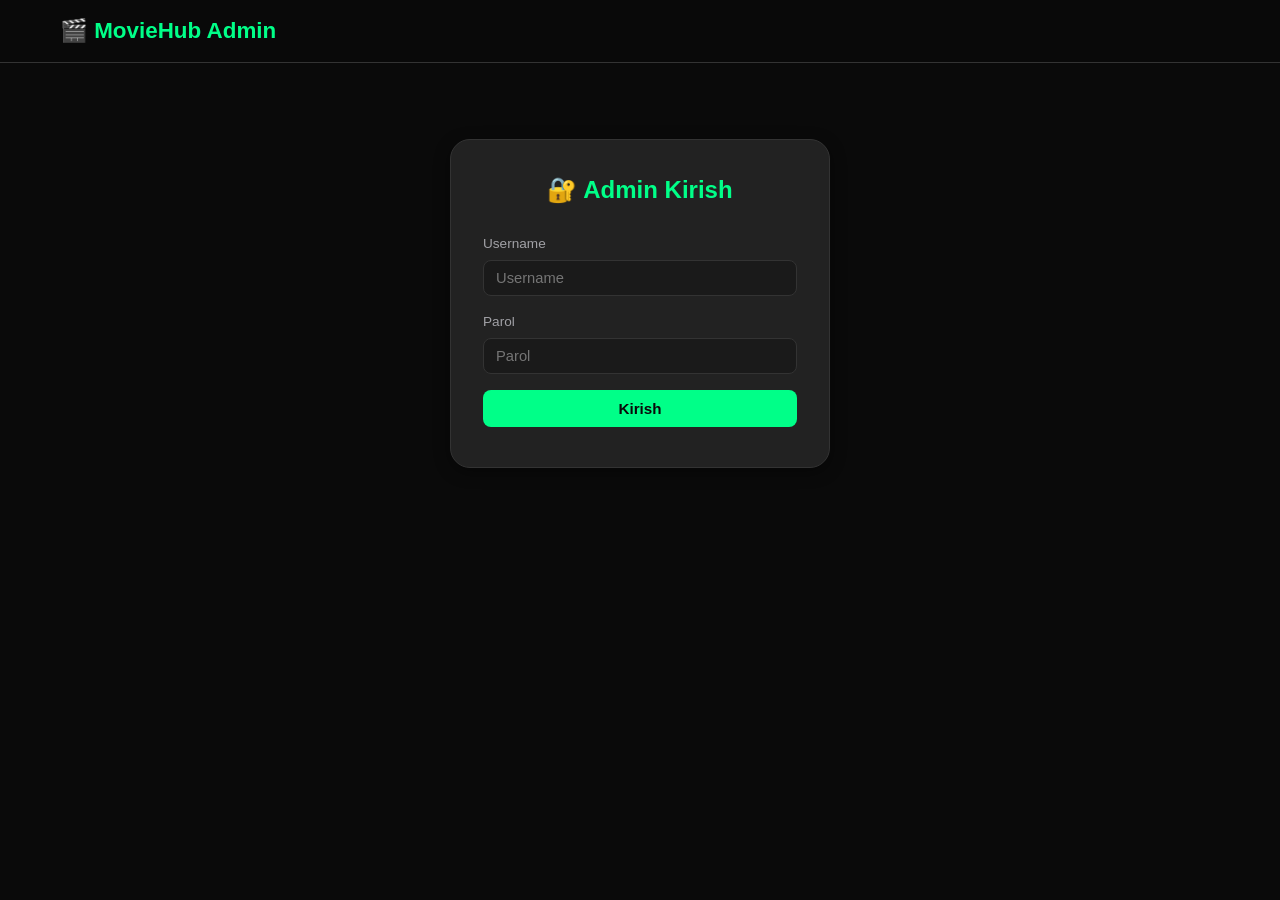
==== frontend/admin.html @ 2f2cbbc4 "Update admin.html" ====
<!DOCTYPE html>
<html lang="uz">
<head>
  <meta charset="UTF-8" />
  <meta name="viewport" content="width=device-width, initial-scale=1.0" />
  <title>MovieHub - Admin Panel</title>
  <link rel="stylesheet" href="style.css" />
  <style>
    /* Admin panel uchun qo'shimcha */
    .qism-item {
      display: flex;
      gap: 12px;
      align-items: flex-end;
      background: var(--color-surface);
      padding: 12px;
      border-radius: var(--radius-sm);
      margin-bottom: 10px;
      border: 1px solid var(--color-border);
    }
    .qism-item .form-group {
      margin-bottom: 0;
    }
    .qism-item .btn-danger {
      padding: 8px 14px;
      font-size: 0.85rem;
    }
    #addQismBtn {
      margin: 10px 0 20px 0;
    }
    .movies-list {
      display: grid;
      grid-template-columns: repeat(auto-fill, minmax(200px, 1fr));
      gap: 16px;
      margin-top: 16px;
    }
    .movie-item {
      background: var(--color-surface);
      border-radius: var(--radius-md);
      padding: 12px;
      border: 1px solid var(--color-border);
      transition: border-color var(--duration) var(--ease);
    }
    .movie-item:hover {
      border-color: var(--color-accent);
    }
    .movie-item img {
      width: 100%;
      height: 220px;
      object-fit: cover;
      border-radius: var(--radius-sm);
      margin-bottom: 8px;
    }
    .movie-item h4 {
      font-size: 0.95rem;
      margin-bottom: 4px;
      white-space: nowrap;
      overflow: hidden;
      text-overflow: ellipsis;
    }
    .movie-item .movie-actions {
      display: flex;
      gap: 8px;
      margin-top: 8px;
    }
    .movie-item .movie-actions button {
      flex: 1;
      padding: 5px;
      border: none;
      border-radius: var(--radius-sm);
      font-size: 0.8rem;
      cursor: pointer;
      transition: opacity var(--duration) var(--ease);
    }
    .movie-item .movie-actions .edit-btn {
      background: var(--color-accent);
      color: var(--color-bg);
    }
    .movie-item .movie-actions .delete-btn {
      background: var(--color-danger);
      color: #fff;
    }
    .movie-item .movie-actions button:hover {
      opacity: 0.8;
    }
    .form-message.info {
      color: var(--color-text-secondary);
      border: 1px solid var(--color-border);
      background: var(--color-surface);
    }
  </style>
</head>
<body>
  <!-- Header -->
  <header class="header">
    <div class="container">
      <div class="header-content">
        <a href="index.html" class="logo">
          <span>🎬 MovieHub Admin</span>
        </a>
        <button id="logoutBtn" class="logout-btn" style="display:none;">
          🚪 Chiqish
        </button>
      </div>
    </div>
  </header>

  <main class="main-content">
    <div class="container">
      
      <!-- ===== LOGIN FORMA ===== -->
      <div id="loginForm" class="admin-login">
        <h2>🔐 Admin Kirish</h2>
        <form id="loginFormElement">
          <div class="form-group">
            <label for="username">Username</label>
            <input type="text" id="username" placeholder="Username" required />
          </div>
          <div class="form-group">
            <label for="password">Parol</label>
            <input type="password" id="password" placeholder="Parol" required />
          </div>
          <button type="submit" class="btn btn-primary" style="width:100%;">
            Kirish
          </button>
          <div id="loginError" class="error-message"></div>
        </form>
      </div>

      <!-- ===== ADMIN PANEL ===== -->
      <div id="adminPanel" style="display:none;">
        
        <h2>📽️ Yangi Film/Serial Qo'shish</h2>
        
        <form id="movieForm">
          <!-- Asosiy ma'lumotlar -->
          <div class="form-row">
            <div class="form-group">
              <label for="nomi">Nomi *</label>
              <input type="text" id="nomi" placeholder="Film nomi" required />
            </div>
            <div class="form-group">
              <label for="turi">Turi *</label>
              <select id="turi" required>
                <option value="film">🎬 Film</option>
                <option value="serial">📺 Serial</option>
              </select>
            </div>
          </div>

          <div class="form-row">
            <div class="form-group">
              <label for="janr">Janr *</label>
              <input type="text" id="janr" placeholder="Drama, Komediya" required />
            </div>
            <div class="form-group">
              <label for="davlati">Davlat *</label>
              <input type="text" id="davlati" placeholder="AQSh" required />
            </div>
          </div>

          <div class="form-row">
            <div class="form-group">
              <label for="yili">Yil *</label>
              <input type="number" id="yili" placeholder="2024" required />
            </div>
            <div class="form-group">
              <label for="tili">Til *</label>
              <input type="text" id="tili" placeholder="Inglizcha" required />
            </div>
          </div>

          <div class="form-row">
            <div class="form-group">
              <label for="yoshChegarasi">Yosh chegarasi</label>
              <select id="yoshChegarasi">
                <option value="0+">0+ (Barcha yoshdagilar)</option>
                <option value="6+">6+</option>
                <option value="12+">12+</option>
                <option value="16+">16+</option>
                <option value="18+">18+</option>
              </select>
            </div>
            <div class="form-group">
              <label for="davomiyligi">Davomiyligi *</label>
              <input type="text" id="davomiyligi" placeholder="1soat 40minut" required />
            </div>
          </div>

          <!-- Poster -->
          <div class="form-group">
            <label for="rasm">Poster rasmi URL *</label>
            <input type="text" id="rasm" placeholder="https://i.imgur.com/xxx.jpg" required />
          </div>

          <!-- Film video -->
          <div class="form-group" id="videoField">
            <label for="video">Video URL (film uchun) *</label>
            <input type="text" id="video" placeholder="https://example.com/video.mp4 yoki YouTube embed" required />
          </div>

          <!-- Serial qismlari -->
          <div id="serialFields" style="display:none;">
            <h3 style="margin:20px 0 10px 0;">📺 Serial qismlari</h3>
            <div id="qismlarContainer">
              <div class="qism-item">
                <div class="form-group" style="flex:1;margin:0;">
                  <label>Qism raqami</label>
                  <input type="number" class="qismRaqami" value="1" min="1" />
                </div>
                <div class="form-group" style="flex:2;margin:0;">
                  <label>Video URL</label>
                  <input type="text" class="qismVideo" placeholder="https://example.com/video.mp4 yoki YouTube embed" />
                </div>
                <button type="button" class="btn btn-danger" onclick="this.parentElement.remove()" style="margin-top:18px;">
                  ✕
                </button>
              </div>
            </div>
            <button type="button" id="addQismBtn" class="btn btn-secondary">
              ➕ Qism qo'shish
            </button>
          </div>

          <button type="submit" class="btn btn-primary" style="width:100%;margin-top:20px;">
            💾 Saqlash
          </button>
          
          <div id="formMessage" class="form-message"></div>
        </form>

        <hr />

        <!-- Filmlar ro'yxati -->
        <h2>📋 Barcha Filmlar</h2>
        <div id="moviesList" class="movies-list">
          <!-- JavaScript orqali to'ldiriladi -->
        </div>
        
      </div>
    </div>
  </main>

  <script src="admin.js"></script>
</body>
</html>
---- frontend/style.css ----
/* =========================================================
   DARK THEME - MovieHub
   ========================================================= */
:root {
  --color-bg: #0a0a0a;
  --color-surface: #1a1a1a;
  --color-surface-raised: #222222;
  --color-text: #f5f5f7;
  --color-text-secondary: #a1a1a6;
  --color-text-tertiary: #6e6e73;
  --color-border: #333333;
  --color-border-strong: #555555;
  --color-accent: #00ff88;
  --color-accent-hover: #00cc6a;
  --color-danger: #ff4444;
  --shadow-sm: 0 1px 2px rgba(0, 0, 0, 0.3);
  --shadow-md: 0 4px 16px rgba(0, 0, 0, 0.4);
  --shadow-lg: 0 12px 40px rgba(0, 0, 0, 0.5);
  --radius-sm: 8px;
  --radius-md: 14px;
  --radius-lg: 20px;
  --radius-pill: 999px;
  --font-sans: -apple-system, BlinkMacSystemFont, "SF Pro Text", "Segoe UI", Roboto, Helvetica, Arial, sans-serif;
  --ease: cubic-bezier(0.4, 0, 0.2, 1);
  --duration: 0.25s;
}

* {
  margin: 0;
  padding: 0;
  box-sizing: border-box;
}

body {
  font-family: var(--font-sans);
  background-color: var(--color-bg);
  color: var(--color-text);
  min-height: 100vh;
  line-height: 1.5;
}

a { text-decoration: none; color: inherit; }
button { font-family: inherit; cursor: pointer; border: none; background: none; }
img { display: block; max-width: 100%; }

.container {
  max-width: 1200px;
  margin: 0 auto;
  padding: 0 20px;
}

/* =========================================================
   HEADER
   ========================================================= */
.header {
  background: rgba(10, 10, 10, 0.85);
  backdrop-filter: saturate(180%) blur(20px);
  border-bottom: 1px solid var(--color-border);
  padding: 14px 0;
  position: sticky;
  top: 0;
  z-index: 1000;
}

.header-content {
  display: flex;
  align-items: center;
  justify-content: space-between;
  gap: 16px;
  flex-wrap: wrap;
}

.logo {
  display: flex;
  align-items: center;
  gap: 8px;
  font-size: 1.4rem;
  font-weight: 600;
  color: var(--color-accent);
}

.search-container {
  display: flex;
  flex: 1;
  max-width: 420px;
  min-width: 160px;
}

.search-input {
  flex: 1;
  padding: 9px 16px;
  background: var(--color-surface);
  border: 1px solid var(--color-border);
  border-right: none;
  border-radius: var(--radius-pill) 0 0 var(--radius-pill);
  color: var(--color-text);
  font-size: 0.9rem;
  outline: none;
}

.search-input:focus {
  border-color: var(--color-accent);
}

.search-btn {
  padding: 9px 20px;
  background: var(--color-accent);
  border: 1px solid var(--color-accent);
  border-radius: 0 var(--radius-pill) var(--radius-pill) 0;
  color: var(--color-bg);
  font-weight: 600;
}

.search-btn:hover {
  background: var(--color-accent-hover);
}

.login-btn {
  display: flex;
  align-items: center;
  gap: 8px;
  padding: 8px 18px;
  border: 1px solid var(--color-accent);
  border-radius: var(--radius-pill);
  color: var(--color-accent);
  font-weight: 500;
}

.login-btn:hover {
  background: var(--color-accent);
  color: var(--color-bg);
}

/* =========================================================
   MOVIES GRID
   ========================================================= */
.main-content { padding: 28px 0; }

.movies-grid {
  display: grid;
  grid-template-columns: repeat(auto-fill, minmax(200px, 1fr));
  gap: 20px;
  padding: 15px 0;
}

.movie-card {
  background: var(--color-surface-raised);
  border-radius: var(--radius-md);
  overflow: hidden;
  cursor: pointer;
  border: 1px solid var(--color-border);
  transition: transform var(--duration) var(--ease), box-shadow var(--duration) var(--ease);
}

.movie-card:hover {
  transform: translateY(-4px);
  box-shadow: var(--shadow-md);
  border-color: var(--color-accent);
}

.movie-poster {
  width: 100%;
  height: 280px;
  object-fit: cover;
  background: var(--color-surface);
}

.movie-info { padding: 12px 14px; }

.movie-title {
  font-size: 0.95rem;
  font-weight: 600;
  margin-bottom: 4px;
  white-space: nowrap;
  overflow: hidden;
  text-overflow: ellipsis;
}

.movie-meta {
  display: flex;
  justify-content: space-between;
  color: var(--color-text-secondary);
  font-size: 0.78rem;
}

.movie-genre {
  color: var(--color-accent);
  font-size: 0.75rem;
  margin-top: 4px;
}

/* =========================================================
   LOADING
   ========================================================= */
.loading-overlay {
  display: none;
  position: fixed;
  inset: 0;
  background: rgba(0, 0, 0, 0.8);
  backdrop-filter: blur(6px);
  z-index: 9999;
  justify-content: center;
  align-items: center;
  flex-direction: column;
  gap: 15px;
}

.loading-overlay.active { display: flex; }

.loading-spinner {
  width: 36px;
  height: 36px;
  border: 3px solid var(--color-border);
  border-top-color: var(--color-accent);
  border-radius: 50%;
  animation: spin 0.8s linear infinite;
}

@keyframes spin { to { transform: rotate(360deg); } }

.loading-text { color: var(--color-text-secondary); font-size: 1rem; }

.loading-grid {
  display: grid;
  grid-template-columns: repeat(auto-fill, minmax(200px, 1fr));
  gap: 20px;
  width: 100%;
}

.loading-card {
  background: var(--color-surface-raised);
  border-radius: var(--radius-md);
  overflow: hidden;
  border: 1px solid var(--color-border);
}

.loading-card .poster-placeholder {
  height: 280px;
  background: linear-gradient(100deg, var(--color-surface) 30%, #2a2a2a 50%, var(--color-surface) 70%);
  background-size: 200% 100%;
  animation: shimmer 1.4s ease-in-out infinite;
}

@keyframes shimmer {
  0% { background-position: 150% 0; }
  100% { background-position: -50% 0; }
}

.loading-card .info-placeholder { padding: 12px 14px; }
.loading-card .title-placeholder {
  height: 16px;
  width: 80%;
  background: var(--color-surface);
  border-radius: 4px;
  margin-bottom: 8px;
}
.loading-card .meta-placeholder {
  height: 11px;
  width: 55%;
  background: var(--color-surface);
  border-radius: 4px;
}

/* =========================================================
   MODAL
   ========================================================= */
.modal-overlay {
  display: none;
  position: fixed;
  inset: 0;
  background: rgba(0, 0, 0, 0.7);
  backdrop-filter: blur(10px);
  z-index: 2000;
  justify-content: center;
  align-items: center;
  padding: 20px;
}

.modal-overlay.active { display: flex; }

.modal-content {
  background: var(--color-surface-raised);
  border-radius: var(--radius-lg);
  max-width: 850px;
  width: 100%;
  max-height: 90vh;
  overflow-y: auto;
  padding: 28px;
  position: relative;
  box-shadow: var(--shadow-lg);
  border: 1px solid var(--color-border);
}

.modal-close {
  position: absolute;
  top: 14px;
  right: 18px;
  width: 32px;
  height: 32px;
  display: flex;
  align-items: center;
  justify-content: center;
  background: var(--color-surface);
  border: none;
  border-radius: 50%;
  color: var(--color-text-secondary);
  font-size: 1.3rem;
  line-height: 1;
  cursor: pointer;
}

.modal-close:hover {
  background: var(--color-accent);
  color: var(--color-bg);
}

.modal-movie-detail {
  display: grid;
  grid-template-columns: 250px 1fr;
  gap: 28px;
}

.modal-poster {
  width: 100%;
  border-radius: var(--radius-md);
  object-fit: cover;
}

.modal-info h2 {
  font-size: 1.5rem;
  font-weight: 600;
  margin-bottom: 10px;
  color: var(--color-text);
}

.modal-info .movie-meta {
  display: flex;
  flex-wrap: wrap;
  gap: 8px;
  margin: 10px 0;
}

.modal-info .movie-meta span {
  background: var(--color-surface);
  border: 1px solid var(--color-border);
  padding: 4px 12px;
  border-radius: var(--radius-pill);
  font-size: 0.78rem;
  color: var(--color-text-secondary);
}

.modal-video video {
  width: 100%;
  border-radius: var(--radius-md);
  background: #000;
  margin-top: 16px;
}

.qismlar-list {
  display: flex;
  flex-wrap: wrap;
  gap: 8px;
  margin: 14px 0;
}

.qism-btn {
  padding: 7px 16px;
  background: var(--color-surface);
  border: 1px solid var(--color-border);
  border-radius: var(--radius-pill);
  color: var(--color-text);
  font-size: 0.85rem;
  transition: all var(--duration) var(--ease);
}

.qism-btn:hover {
  border-color: var(--color-accent);
  color: var(--color-accent);
}

.qism-btn.active {
  background: var(--color-accent);
  border-color: var(--color-accent);
  color: var(--color-bg);
}

/* =========================================================
   AGE MODAL
   ========================================================= */
.age-modal { max-width: 420px; }

.age-modal-content {
  text-align: center;
  padding: 10px;
}

.age-modal-content h2 {
  color: var(--color-danger);
  font-size: 1.4rem;
  font-weight: 600;
  margin-bottom: 12px;
}

.age-modal-content p {
  color: var(--color-text-secondary);
  font-size: 0.95rem;
  margin-bottom: 22px;
  line-height: 1.6;
}

.age-buttons {
  display: flex;
  gap: 12px;
  justify-content: center;
}

.age-btn {
  padding: 11px 32px;
  border: none;
  border-radius: var(--radius-pill);
  font-size: 0.95rem;
  font-weight: 600;
  cursor: pointer;
  transition: all var(--duration) var(--ease);
}

.age-btn-yes {
  background: var(--color-accent);
  color: var(--color-bg);
}

.age-btn-yes:hover { background: var(--color-accent-hover); }

.age-btn-no {
  background: var(--color-surface);
  color: var(--color-text-secondary);
  border: 1px solid var(--color-border);
}

.age-btn-no:hover {
  border-color: var(--color-danger);
  color: var(--color-danger);
}

/* =========================================================
   ADMIN
   ========================================================= */
.admin-login {
  max-width: 380px;
  margin: 48px auto;
  background: var(--color-surface-raised);
  padding: 32px;
  border-radius: var(--radius-lg);
  border: 1px solid var(--color-border);
  box-shadow: var(--shadow-md);
}

.admin-login h2 {
  text-align: center;
  font-weight: 600;
  color: var(--color-accent);
  margin-bottom: 26px;
}

.form-group { margin-bottom: 16px; }
.form-group label {
  display: block;
  margin-bottom: 6px;
  color: var(--color-text-secondary);
  font-size: 0.85rem;
}

.form-group input,
.form-group select {
  width: 100%;
  padding: 9px 12px;
  background: var(--color-surface);
  border: 1px solid var(--color-border);
  border-radius: var(--radius-sm);
  color: var(--color-text);
  font-size: 0.92rem;
  outline: none;
}

.form-group input:focus,
.form-group select:focus {
  border-color: var(--color-accent);
  background: var(--color-bg);
}

.btn {
  padding: 10px 24px;
  border: none;
  border-radius: var(--radius-sm);
  font-size: 0.95rem;
  font-weight: 600;
  cursor: pointer;
}

.btn-primary {
  background: var(--color-accent);
  color: var(--color-bg);
}

.btn-primary:hover { background: var(--color-accent-hover); }

.btn-danger {
  background: var(--color-danger);
  color: #fff;
}

.error-message {
  color: var(--color-danger);
  margin-top: 8px;
  text-align: center;
  font-size: 0.88rem;
}

.logout-btn {
  padding: 7px 18px;
  background: transparent;
  border: 1px solid var(--color-danger);
  border-radius: var(--radius-pill);
  color: var(--color-danger);
  font-size: 0.88rem;
}

.logout-btn:hover {
  background: var(--color-danger);
  color: #fff;
}

/* =========================================================
   RESPONSIVE
   ========================================================= */
@media (max-width: 768px) {
  .header-content { flex-direction: column; align-items: stretch; }
  .search-container { max-width: 100%; }
  .movies-grid, .loading-grid { grid-template-columns: repeat(auto-fill, minmax(150px, 1fr)); gap: 12px; }
  .movie-poster { height: 220px; }
  .modal-movie-detail { grid-template-columns: 1fr; gap: 16px; }
  .modal-content { padding: 18px; }
  .age-buttons { flex-direction: column; }
  .age-btn { width: 100%; }
}

@media (max-width: 480px) {
  .movies-grid, .loading-grid { grid-template-columns: repeat(auto-fill, minmax(130px, 1fr)); gap: 10px; }
  .movie-poster { height: 180px; }
  .logo { font-size: 1.1rem; }
  .admin-login { padding: 20px; margin: 20px 10px; }
}
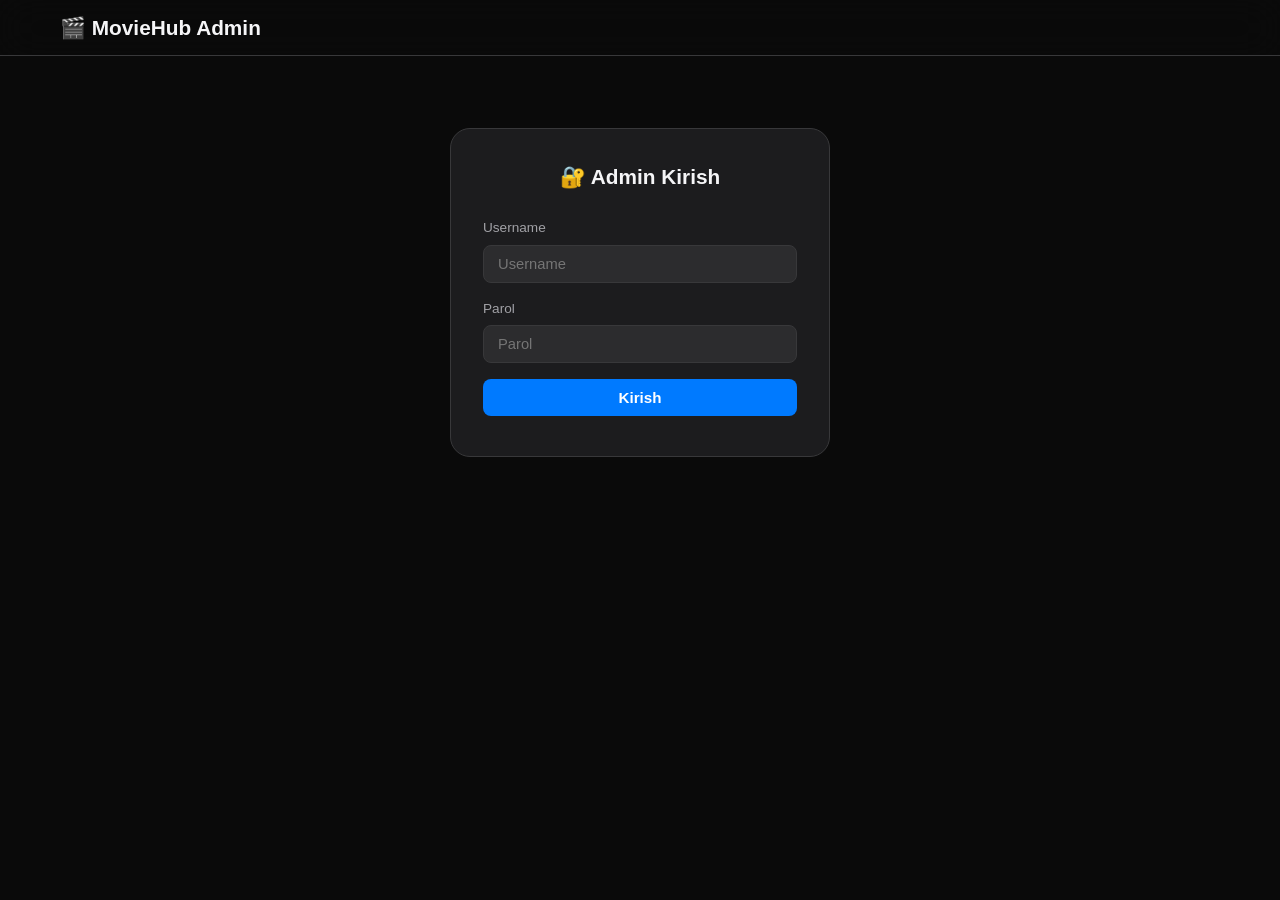
==== commit a89bc6d1: "Update admin.html" ====
--- a/frontend/admin.html
+++ b/frontend/admin.html
@@ -1,6 +1,8 @@
 <!DOCTYPE html>
 <html lang="uz">
 <head>
+  <script async src="https://pagead2.googlesyndication.com/pagead/js/adsbygoogle.js?client=ca-pub-3610820986180696"
+     crossorigin="anonymous"></script>
   <meta charset="UTF-8" />
   <meta name="viewport" content="width=device-width, initial-scale=1.0" />
   <title>MovieHub - Admin Panel</title>
--- a/frontend/style.css
+++ b/frontend/style.css
@@ -1,18 +1,19 @@
 /* =========================================================
-   DARK THEME - MovieHub
+   APPLE-STYLED DARK THEME - MovieHub
    ========================================================= */
 :root {
   --color-bg: #0a0a0a;
-  --color-surface: #1a1a1a;
-  --color-surface-raised: #222222;
+  --color-surface: #1c1c1e;
+  --color-surface-raised: #2c2c2e;
   --color-text: #f5f5f7;
   --color-text-secondary: #a1a1a6;
   --color-text-tertiary: #6e6e73;
-  --color-border: #333333;
-  --color-border-strong: #555555;
-  --color-accent: #00ff88;
-  --color-accent-hover: #00cc6a;
-  --color-danger: #ff4444;
+  --color-border: #38383a;
+  --color-border-strong: #555557;
+  --color-accent: #007aff;
+  --color-accent-hover: #0055b3;
+  --color-accent-green: #34c759;
+  --color-danger: #ff3b30;
   --shadow-sm: 0 1px 2px rgba(0, 0, 0, 0.3);
   --shadow-md: 0 4px 16px rgba(0, 0, 0, 0.4);
   --shadow-lg: 0 12px 40px rgba(0, 0, 0, 0.5);
@@ -20,7 +21,11 @@
   --radius-md: 14px;
   --radius-lg: 20px;
   --radius-pill: 999px;
-  --font-sans: -apple-system, BlinkMacSystemFont, "SF Pro Text", "Segoe UI", Roboto, Helvetica, Arial, sans-serif;
+  --font-sans: -apple-system, BlinkMacSystemFont, "SF Pro Display", "SF Pro Text", "Helvetica Neue", Arial, sans-serif;
+  --font-weight-regular: 400;
+  --font-weight-medium: 500;
+  --font-weight-semibold: 600;
+  --font-weight-bold: 700;
   --ease: cubic-bezier(0.4, 0, 0.2, 1);
   --duration: 0.25s;
 }
@@ -40,8 +45,8 @@
 }
 
 a { text-decoration: none; color: inherit; }
-button { font-family: inherit; cursor: pointer; border: none; background: none; }
-img { display: block; max-width: 100%; }
+button { font-family: inherit; cursor: pointer; border: none; background: none; color: inherit; }
+img { display: block; max-width: 100%; height: auto; }
 
 .container {
   max-width: 1200px;
@@ -53,10 +58,10 @@
    HEADER
    ========================================================= */
 .header {
-  background: rgba(10, 10, 10, 0.85);
+  background: rgba(10, 10, 10, 0.8);
   backdrop-filter: saturate(180%) blur(20px);
-  border-bottom: 1px solid var(--color-border);
-  padding: 14px 0;
+  border-bottom: 0.5px solid var(--color-border);
+  padding: 12px 0;
   position: sticky;
   top: 0;
   z-index: 1000;
@@ -73,10 +78,10 @@
 .logo {
   display: flex;
   align-items: center;
-  gap: 8px;
-  font-size: 1.4rem;
-  font-weight: 600;
-  color: var(--color-accent);
+  gap: 10px;
+  font-size: 1.3rem;
+  font-weight: var(--font-weight-semibold);
+  color: var(--color-text);
 }
 
 .search-container {
@@ -88,7 +93,7 @@
 
 .search-input {
   flex: 1;
-  padding: 9px 16px;
+  padding: 8px 16px;
   background: var(--color-surface);
   border: 1px solid var(--color-border);
   border-right: none;
@@ -100,15 +105,16 @@
 
 .search-input:focus {
   border-color: var(--color-accent);
+  background: var(--color-surface-raised);
 }
 
 .search-btn {
-  padding: 9px 20px;
+  padding: 8px 18px;
   background: var(--color-accent);
   border: 1px solid var(--color-accent);
   border-radius: 0 var(--radius-pill) var(--radius-pill) 0;
-  color: var(--color-bg);
-  font-weight: 600;
+  color: #fff;
+  font-weight: var(--font-weight-medium);
 }
 
 .search-btn:hover {
@@ -116,40 +122,37 @@
 }
 
 .login-btn {
-  display: flex;
-  align-items: center;
-  gap: 8px;
   padding: 8px 18px;
-  border: 1px solid var(--color-accent);
+  border: 1px solid var(--color-border);
   border-radius: var(--radius-pill);
+  color: var(--color-text-secondary);
+  font-weight: var(--font-weight-medium);
+  font-size: 0.9rem;
+}
+
+.login-btn:hover {
+  border-color: var(--color-accent);
   color: var(--color-accent);
-  font-weight: 500;
-}
-
-.login-btn:hover {
-  background: var(--color-accent);
-  color: var(--color-bg);
 }
 
 /* =========================================================
    MOVIES GRID
    ========================================================= */
-.main-content { padding: 28px 0; }
+.main-content { padding: 24px 0 40px; }
 
 .movies-grid {
   display: grid;
   grid-template-columns: repeat(auto-fill, minmax(200px, 1fr));
   gap: 20px;
-  padding: 15px 0;
 }
 
 .movie-card {
-  background: var(--color-surface-raised);
+  background: var(--color-surface);
   border-radius: var(--radius-md);
   overflow: hidden;
   cursor: pointer;
-  border: 1px solid var(--color-border);
-  transition: transform var(--duration) var(--ease), box-shadow var(--duration) var(--ease);
+  border: 0.5px solid var(--color-border);
+  transition: all var(--duration) var(--ease);
 }
 
 .movie-card:hover {
@@ -169,8 +172,7 @@
 
 .movie-title {
   font-size: 0.95rem;
-  font-weight: 600;
-  margin-bottom: 4px;
+  font-weight: var(--font-weight-semibold);
   white-space: nowrap;
   overflow: hidden;
   text-overflow: ellipsis;
@@ -196,20 +198,20 @@
   display: none;
   position: fixed;
   inset: 0;
-  background: rgba(0, 0, 0, 0.8);
-  backdrop-filter: blur(6px);
+  background: rgba(0, 0, 0, 0.7);
+  backdrop-filter: blur(12px);
   z-index: 9999;
   justify-content: center;
   align-items: center;
   flex-direction: column;
-  gap: 15px;
+  gap: 20px;
 }
 
 .loading-overlay.active { display: flex; }
 
 .loading-spinner {
-  width: 36px;
-  height: 36px;
+  width: 40px;
+  height: 40px;
   border: 3px solid var(--color-border);
   border-top-color: var(--color-accent);
   border-radius: 50%;
@@ -218,7 +220,10 @@
 
 @keyframes spin { to { transform: rotate(360deg); } }
 
-.loading-text { color: var(--color-text-secondary); font-size: 1rem; }
+.loading-text {
+  color: var(--color-text-secondary);
+  font-size: 0.95rem;
+}
 
 .loading-grid {
   display: grid;
@@ -228,20 +233,26 @@
 }
 
 .loading-card {
-  background: var(--color-surface-raised);
+  background: var(--color-surface);
   border-radius: var(--radius-md);
   overflow: hidden;
-  border: 1px solid var(--color-border);
+  border: 0.5px solid var(--color-border);
+  animation: shimmer 1.2s ease-in-out infinite;
+}
+
+@keyframes shimmer {
+  0%, 100% { opacity: 0.6; }
+  50% { opacity: 1; }
 }
 
 .loading-card .poster-placeholder {
   height: 280px;
-  background: linear-gradient(100deg, var(--color-surface) 30%, #2a2a2a 50%, var(--color-surface) 70%);
+  background: linear-gradient(100deg, var(--color-surface) 30%, var(--color-surface-raised) 50%, var(--color-surface) 70%);
   background-size: 200% 100%;
-  animation: shimmer 1.4s ease-in-out infinite;
-}
-
-@keyframes shimmer {
+  animation: gradientMove 1.5s ease-in-out infinite;
+}
+
+@keyframes gradientMove {
   0% { background-position: 150% 0; }
   100% { background-position: -50% 0; }
 }
@@ -250,14 +261,14 @@
 .loading-card .title-placeholder {
   height: 16px;
   width: 80%;
-  background: var(--color-surface);
+  background: var(--color-surface-raised);
   border-radius: 4px;
   margin-bottom: 8px;
 }
 .loading-card .meta-placeholder {
   height: 11px;
   width: 55%;
-  background: var(--color-surface);
+  background: var(--color-surface-raised);
   border-radius: 4px;
 }
 
@@ -268,8 +279,8 @@
   display: none;
   position: fixed;
   inset: 0;
-  background: rgba(0, 0, 0, 0.7);
-  backdrop-filter: blur(10px);
+  background: rgba(0, 0, 0, 0.6);
+  backdrop-filter: blur(16px);
   z-index: 2000;
   justify-content: center;
   align-items: center;
@@ -279,109 +290,162 @@
 .modal-overlay.active { display: flex; }
 
 .modal-content {
-  background: var(--color-surface-raised);
+  background: var(--color-surface);
   border-radius: var(--radius-lg);
-  max-width: 850px;
+  max-width: 900px;
   width: 100%;
   max-height: 90vh;
   overflow-y: auto;
   padding: 28px;
   position: relative;
   box-shadow: var(--shadow-lg);
-  border: 1px solid var(--color-border);
-}
-
+  border: 0.5px solid var(--color-border);
+}
+
+/* ===== X TUGMASI - YUQORIDA CHAP TOMONDA ===== */
 .modal-close {
   position: absolute;
   top: 14px;
   right: 18px;
-  width: 32px;
-  height: 32px;
+  width: 36px;
+  height: 36px;
   display: flex;
   align-items: center;
   justify-content: center;
-  background: var(--color-surface);
-  border: none;
+  background: var(--color-surface-raised);
+  border: 0.5px solid var(--color-border);
   border-radius: 50%;
   color: var(--color-text-secondary);
-  font-size: 1.3rem;
-  line-height: 1;
+  font-size: 1.5rem;
+  font-weight: 300;
   cursor: pointer;
+  transition: all var(--duration) var(--ease);
+  z-index: 10;
 }
 
 .modal-close:hover {
   background: var(--color-accent);
-  color: var(--color-bg);
-}
-
+  border-color: var(--color-accent);
+  color: #fff;
+}
+
+/* ===== MODAL TARTIBI ===== */
 .modal-movie-detail {
   display: grid;
   grid-template-columns: 250px 1fr;
   gap: 28px;
+  padding-top: 10px;
+}
+
+.modal-left {
+  display: flex;
+  flex-direction: column;
+  gap: 16px;
+}
+
+.modal-poster-container {
+  position: sticky;
+  top: 20px;
 }
 
 .modal-poster {
   width: 100%;
   border-radius: var(--radius-md);
   object-fit: cover;
-}
-
-.modal-info h2 {
-  font-size: 1.5rem;
-  font-weight: 600;
-  margin-bottom: 10px;
-  color: var(--color-text);
-}
-
-.modal-info .movie-meta {
+  background: var(--color-surface);
+}
+
+/* QISMLAR - RASM OSTIDA */
+.qismlar-list {
   display: flex;
   flex-wrap: wrap;
   gap: 8px;
-  margin: 10px 0;
-}
-
-.modal-info .movie-meta span {
-  background: var(--color-surface);
-  border: 1px solid var(--color-border);
+  margin-top: 12px;
+  padding-top: 12px;
+  border-top: 0.5px solid var(--color-border);
+}
+
+.qism-btn {
+  padding: 6px 14px;
+  background: var(--color-surface-raised);
+  border: 0.5px solid var(--color-border);
+  border-radius: var(--radius-pill);
+  color: var(--color-text-secondary);
+  font-size: 0.8rem;
+  font-weight: var(--font-weight-medium);
+  cursor: pointer;
+  transition: all var(--duration) var(--ease);
+}
+
+.qism-btn:hover {
+  border-color: var(--color-accent);
+  color: var(--color-accent);
+}
+
+.qism-btn.active {
+  background: var(--color-accent);
+  border-color: var(--color-accent);
+  color: #fff;
+}
+
+/* O'NG TOMON - VIDEO + MA'LUMOTLAR */
+.modal-right {
+  display: flex;
+  flex-direction: column;
+  gap: 12px;
+  min-width: 0;
+}
+
+/* VIDEO - 16:9 ASPECT RATIO */
+.modal-video {
+  position: relative;
+  width: 100%;
+  padding-bottom: 56.25%;
+  height: 0;
+  overflow: hidden;
+  border-radius: var(--radius-md);
+  background: #000;
+}
+
+.modal-video iframe {
+  position: absolute;
+  top: 0;
+  left: 0;
+  width: 100%;
+  height: 100%;
+  border: none;
+}
+
+.modal-video video {
+  position: absolute;
+  top: 0;
+  left: 0;
+  width: 100%;
+  height: 100%;
+  border-radius: var(--radius-md);
+  background: #000;
+}
+
+.modal-right h2 {
+  font-size: 1.5rem;
+  font-weight: var(--font-weight-bold);
+  margin-top: 4px;
+}
+
+.modal-right .movie-meta {
+  display: flex;
+  flex-wrap: wrap;
+  gap: 8px;
+  margin: 4px 0;
+}
+
+.modal-right .movie-meta span {
+  background: var(--color-surface-raised);
+  border: 0.5px solid var(--color-border);
   padding: 4px 12px;
   border-radius: var(--radius-pill);
   font-size: 0.78rem;
   color: var(--color-text-secondary);
-}
-
-.modal-video video {
-  width: 100%;
-  border-radius: var(--radius-md);
-  background: #000;
-  margin-top: 16px;
-}
-
-.qismlar-list {
-  display: flex;
-  flex-wrap: wrap;
-  gap: 8px;
-  margin: 14px 0;
-}
-
-.qism-btn {
-  padding: 7px 16px;
-  background: var(--color-surface);
-  border: 1px solid var(--color-border);
-  border-radius: var(--radius-pill);
-  color: var(--color-text);
-  font-size: 0.85rem;
-  transition: all var(--duration) var(--ease);
-}
-
-.qism-btn:hover {
-  border-color: var(--color-accent);
-  color: var(--color-accent);
-}
-
-.qism-btn.active {
-  background: var(--color-accent);
-  border-color: var(--color-accent);
-  color: var(--color-bg);
 }
 
 /* =========================================================
@@ -395,10 +459,10 @@
 }
 
 .age-modal-content h2 {
+  font-size: 1.4rem;
+  font-weight: var(--font-weight-bold);
+  margin-bottom: 12px;
   color: var(--color-danger);
-  font-size: 1.4rem;
-  font-weight: 600;
-  margin-bottom: 12px;
 }
 
 .age-modal-content p {
@@ -419,22 +483,23 @@
   border: none;
   border-radius: var(--radius-pill);
   font-size: 0.95rem;
-  font-weight: 600;
-  cursor: pointer;
+  font-weight: var(--font-weight-semibold);
   transition: all var(--duration) var(--ease);
 }
 
 .age-btn-yes {
   background: var(--color-accent);
-  color: var(--color-bg);
-}
-
-.age-btn-yes:hover { background: var(--color-accent-hover); }
+  color: #fff;
+}
+
+.age-btn-yes:hover {
+  background: var(--color-accent-hover);
+}
 
 .age-btn-no {
-  background: var(--color-surface);
-  color: var(--color-text-secondary);
-  border: 1px solid var(--color-border);
+  background: var(--color-surface-raised);
+  color: var(--color-text-secondary);
+  border: 0.5px solid var(--color-border);
 }
 
 .age-btn-no:hover {
@@ -448,17 +513,16 @@
 .admin-login {
   max-width: 380px;
   margin: 48px auto;
-  background: var(--color-surface-raised);
+  background: var(--color-surface);
   padding: 32px;
   border-radius: var(--radius-lg);
-  border: 1px solid var(--color-border);
-  box-shadow: var(--shadow-md);
+  border: 0.5px solid var(--color-border);
 }
 
 .admin-login h2 {
   text-align: center;
-  font-weight: 600;
-  color: var(--color-accent);
+  font-weight: var(--font-weight-bold);
+  font-size: 1.3rem;
   margin-bottom: 26px;
 }
 
@@ -473,9 +537,9 @@
 .form-group input,
 .form-group select {
   width: 100%;
-  padding: 9px 12px;
-  background: var(--color-surface);
-  border: 1px solid var(--color-border);
+  padding: 10px 14px;
+  background: var(--color-surface-raised);
+  border: 0.5px solid var(--color-border);
   border-radius: var(--radius-sm);
   color: var(--color-text);
   font-size: 0.92rem;
@@ -485,7 +549,6 @@
 .form-group input:focus,
 .form-group select:focus {
   border-color: var(--color-accent);
-  background: var(--color-bg);
 }
 
 .btn {
@@ -493,13 +556,13 @@
   border: none;
   border-radius: var(--radius-sm);
   font-size: 0.95rem;
-  font-weight: 600;
+  font-weight: var(--font-weight-semibold);
   cursor: pointer;
 }
 
 .btn-primary {
   background: var(--color-accent);
-  color: var(--color-bg);
+  color: #fff;
 }
 
 .btn-primary:hover { background: var(--color-accent-hover); }
@@ -519,7 +582,7 @@
 .logout-btn {
   padding: 7px 18px;
   background: transparent;
-  border: 1px solid var(--color-danger);
+  border: 0.5px solid var(--color-danger);
   border-radius: var(--radius-pill);
   color: var(--color-danger);
   font-size: 0.88rem;
@@ -530,23 +593,207 @@
   color: #fff;
 }
 
+.form-message {
+  margin-top: 12px;
+  padding: 10px;
+  border-radius: var(--radius-sm);
+  text-align: center;
+  font-size: 0.9rem;
+}
+
+.form-message.success {
+  background: rgba(52, 199, 89, 0.1);
+  color: var(--color-accent-green);
+  border: 0.5px solid var(--color-accent-green);
+}
+
+.form-message.error {
+  background: rgba(255, 59, 48, 0.1);
+  color: var(--color-danger);
+  border: 0.5px solid var(--color-danger);
+}
+
+.movies-list {
+  display: grid;
+  grid-template-columns: repeat(auto-fill, minmax(180px, 1fr));
+  gap: 16px;
+  margin-top: 16px;
+}
+
+.movie-item {
+  background: var(--color-surface);
+  border-radius: var(--radius-md);
+  padding: 12px;
+  border: 0.5px solid var(--color-border);
+}
+
+.movie-item:hover {
+  border-color: var(--color-accent);
+}
+
+.movie-item img {
+  width: 100%;
+  height: 200px;
+  object-fit: cover;
+  border-radius: var(--radius-sm);
+  margin-bottom: 8px;
+}
+
+.movie-item h4 {
+  font-size: 0.9rem;
+  font-weight: var(--font-weight-semibold);
+  margin-bottom: 4px;
+}
+
+.movie-item .movie-actions {
+  display: flex;
+  gap: 8px;
+  margin-top: 8px;
+}
+
+.movie-item .movie-actions button {
+  flex: 1;
+  padding: 5px;
+  border: none;
+  border-radius: var(--radius-sm);
+  font-size: 0.8rem;
+  font-weight: var(--font-weight-medium);
+  cursor: pointer;
+}
+
+.movie-item .movie-actions .edit-btn {
+  background: var(--color-accent);
+  color: #fff;
+}
+
+.movie-item .movie-actions .delete-btn {
+  background: var(--color-danger);
+  color: #fff;
+}
+
+.form-row {
+  display: grid;
+  grid-template-columns: 1fr 1fr;
+  gap: 16px;
+}
+
+.qism-item {
+  display: flex;
+  gap: 12px;
+  align-items: flex-end;
+  background: var(--color-surface-raised);
+  padding: 12px;
+  border-radius: var(--radius-sm);
+  margin-bottom: 10px;
+  border: 0.5px solid var(--color-border);
+}
+
+.qism-item .form-group { margin-bottom: 0; flex: 1; }
+
+hr {
+  border: none;
+  border-top: 0.5px solid var(--color-border);
+  margin: 30px 0;
+}
+
 /* =========================================================
-   RESPONSIVE
+   RESPONSIVE - TELEFON UCHUN
    ========================================================= */
 @media (max-width: 768px) {
   .header-content { flex-direction: column; align-items: stretch; }
   .search-container { max-width: 100%; }
-  .movies-grid, .loading-grid { grid-template-columns: repeat(auto-fill, minmax(150px, 1fr)); gap: 12px; }
+  
+  .movies-grid { grid-template-columns: repeat(auto-fill, minmax(150px, 1fr)); gap: 12px; }
   .movie-poster { height: 220px; }
-  .modal-movie-detail { grid-template-columns: 1fr; gap: 16px; }
-  .modal-content { padding: 18px; }
+  
+  .modal-content { padding: 16px; max-height: 95vh; }
+  
+  .modal-movie-detail { 
+    grid-template-columns: 1fr; 
+    gap: 12px;
+    padding-top: 6px;
+  }
+  
+  .modal-left { 
+    flex-direction: row; 
+    gap: 12px; 
+    align-items: flex-start; 
+  }
+  
+  .modal-poster-container { 
+    position: static; 
+    width: 100px; 
+    flex-shrink: 0; 
+  }
+  
+  .modal-poster { 
+    height: 140px; 
+    object-fit: cover; 
+    border-radius: var(--radius-sm);
+  }
+  
+  .qismlar-list { 
+    flex: 1; 
+    margin-top: 0; 
+    padding-top: 0; 
+    border-top: none;
+    gap: 6px;
+  }
+  
+  .qism-btn {
+    padding: 4px 10px;
+    font-size: 0.75rem;
+  }
+  
+  .modal-right { gap: 8px; }
+  
+  /* TELEFONDA VIDEO KATTAROQ */
+  .modal-video {
+    padding-bottom: 56.25%;
+    border-radius: var(--radius-sm);
+  }
+  
+  .modal-right h2 { font-size: 1.2rem; }
+  .modal-right .movie-meta span { font-size: 0.7rem; padding: 2px 10px; }
+  
+  .modal-close {
+    top: 10px;
+    right: 12px;
+    width: 32px;
+    height: 32px;
+    font-size: 1.2rem;
+  }
+  
   .age-buttons { flex-direction: column; }
   .age-btn { width: 100%; }
+  .form-row { grid-template-columns: 1fr; }
+  .qism-item { flex-direction: column; align-items: stretch; }
+  .movies-list { grid-template-columns: repeat(auto-fill, minmax(150px, 1fr)); }
 }
 
 @media (max-width: 480px) {
-  .movies-grid, .loading-grid { grid-template-columns: repeat(auto-fill, minmax(130px, 1fr)); gap: 10px; }
+  .movies-grid { grid-template-columns: repeat(auto-fill, minmax(130px, 1fr)); gap: 10px; }
   .movie-poster { height: 180px; }
   .logo { font-size: 1.1rem; }
   .admin-login { padding: 20px; margin: 20px 10px; }
-}
+  
+  .modal-left { flex-direction: column; align-items: stretch; }
+  .modal-poster-container { width: 100%; }
+  .modal-poster { height: 180px; }
+  
+  .qismlar-list { 
+    justify-content: center;
+    gap: 6px;
+  }
+  
+  .qism-btn {
+    padding: 4px 10px;
+    font-size: 0.7rem;
+  }
+  
+  /* TELEFONDA VIDEO TO'LIQ KENG */
+  .modal-video {
+    padding-bottom: 56.25%;
+    border-radius: var(--radius-sm);
+  }
+}
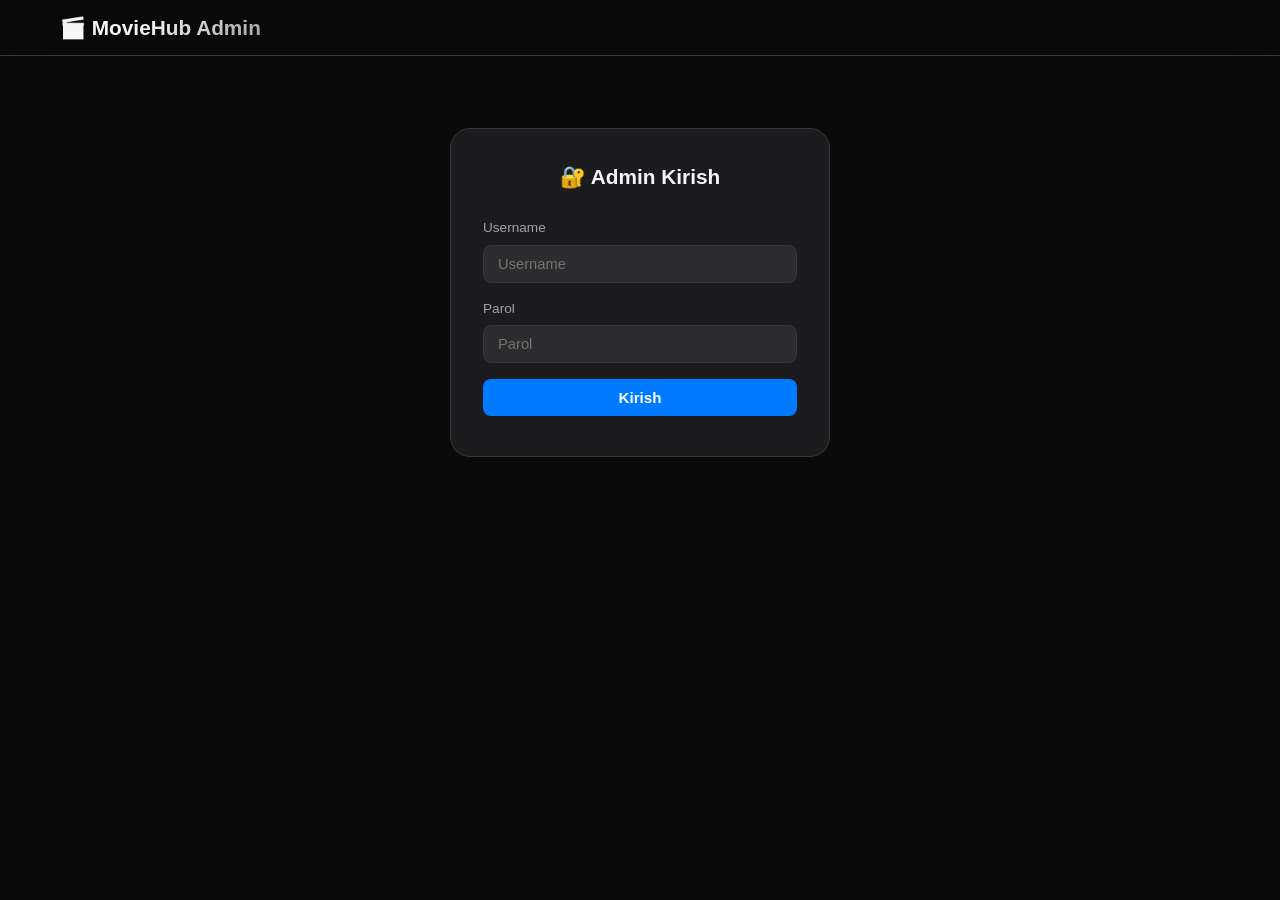
==== commit 55bbb78c: "Update admin.html" ====
--- a/frontend/admin.html
+++ b/frontend/admin.html
@@ -1,93 +1,206 @@
 <!DOCTYPE html>
 <html lang="uz">
 <head>
-  <script async src="https://pagead2.googlesyndication.com/pagead/js/adsbygoogle.js?client=ca-pub-3610820986180696"
-     crossorigin="anonymous"></script>
   <meta charset="UTF-8" />
   <meta name="viewport" content="width=device-width, initial-scale=1.0" />
   <title>MovieHub - Admin Panel</title>
   <link rel="stylesheet" href="style.css" />
   <style>
     /* Admin panel uchun qo'shimcha */
+    .settings-section {
+      background: var(--color-surface);
+      border-radius: var(--radius-lg);
+      padding: 24px;
+      margin-bottom: 30px;
+      border: 0.5px solid var(--color-border);
+    }
+    
+    .settings-section h3 {
+      font-size: 1.1rem;
+      font-weight: var(--font-weight-semibold);
+      margin-bottom: 16px;
+      color: var(--color-text);
+    }
+    
+    .settings-section .form-group {
+      margin-bottom: 14px;
+    }
+    
+    .settings-section .btn {
+      margin-top: 4px;
+    }
+    
+    .settings-section .success-message {
+      color: var(--color-accent-green);
+      background: rgba(52, 199, 89, 0.1);
+      padding: 10px;
+      border-radius: var(--radius-sm);
+      margin-top: 10px;
+      border: 0.5px solid var(--color-accent-green);
+    }
+    
+    .settings-section .error-message {
+      color: var(--color-danger);
+      background: rgba(255, 59, 48, 0.1);
+      padding: 10px;
+      border-radius: var(--radius-sm);
+      margin-top: 10px;
+      border: 0.5px solid var(--color-danger);
+    }
+    
+    .admin-info {
+      display: flex;
+      justify-content: space-between;
+      align-items: center;
+      padding: 12px 16px;
+      background: var(--color-surface-raised);
+      border-radius: var(--radius-sm);
+      margin-bottom: 16px;
+      border: 0.5px solid var(--color-border);
+    }
+    
+    .admin-info .label {
+      color: var(--color-text-secondary);
+      font-size: 0.85rem;
+    }
+    
+    .admin-info .value {
+      color: var(--color-text);
+      font-weight: var(--font-weight-semibold);
+    }
+    
+    .form-row {
+      display: grid;
+      grid-template-columns: 1fr 1fr;
+      gap: 16px;
+    }
+    
+    .form-hint {
+      color: var(--color-text-tertiary);
+      font-size: 0.75rem;
+      margin-top: 4px;
+    }
+    
+    .thumbnail-preview {
+      width: 160px;
+      aspect-ratio: 16 / 9;
+      object-fit: cover;
+      border-radius: var(--radius-sm);
+      margin-top: 8px;
+      background: var(--color-surface-raised);
+      border: 1px solid var(--color-border);
+    }
+    
+    .movie-item img {
+      width: 100%;
+      aspect-ratio: 16 / 9;
+      object-fit: cover;
+      border-radius: var(--radius-sm);
+      margin-bottom: 8px;
+      display: block;
+      background: var(--color-surface-raised);
+    }
+    
     .qism-item {
       display: flex;
       gap: 12px;
       align-items: flex-end;
-      background: var(--color-surface);
+      background: var(--color-surface-raised);
       padding: 12px;
       border-radius: var(--radius-sm);
       margin-bottom: 10px;
-      border: 1px solid var(--color-border);
-    }
+      border: 0.5px solid var(--color-border);
+    }
+    
     .qism-item .form-group {
       margin-bottom: 0;
-    }
-    .qism-item .btn-danger {
-      padding: 8px 14px;
-      font-size: 0.85rem;
-    }
+      flex: 1;
+    }
+    
     #addQismBtn {
       margin: 10px 0 20px 0;
     }
+    
     .movies-list {
       display: grid;
       grid-template-columns: repeat(auto-fill, minmax(200px, 1fr));
       gap: 16px;
       margin-top: 16px;
     }
+    
     .movie-item {
       background: var(--color-surface);
       border-radius: var(--radius-md);
       padding: 12px;
-      border: 1px solid var(--color-border);
+      border: 0.5px solid var(--color-border);
       transition: border-color var(--duration) var(--ease);
     }
+    
     .movie-item:hover {
       border-color: var(--color-accent);
     }
-    .movie-item img {
-      width: 100%;
-      height: 220px;
-      object-fit: cover;
-      border-radius: var(--radius-sm);
-      margin-bottom: 8px;
-    }
+    
     .movie-item h4 {
-      font-size: 0.95rem;
+      font-size: 0.9rem;
+      font-weight: var(--font-weight-semibold);
       margin-bottom: 4px;
       white-space: nowrap;
       overflow: hidden;
       text-overflow: ellipsis;
     }
+    
     .movie-item .movie-actions {
       display: flex;
       gap: 8px;
       margin-top: 8px;
     }
+    
     .movie-item .movie-actions button {
       flex: 1;
       padding: 5px;
       border: none;
       border-radius: var(--radius-sm);
       font-size: 0.8rem;
+      font-weight: var(--font-weight-medium);
       cursor: pointer;
       transition: opacity var(--duration) var(--ease);
     }
+    
     .movie-item .movie-actions .edit-btn {
       background: var(--color-accent);
-      color: var(--color-bg);
-    }
+      color: #fff;
+    }
+    
     .movie-item .movie-actions .delete-btn {
       background: var(--color-danger);
       color: #fff;
     }
+    
     .movie-item .movie-actions button:hover {
       opacity: 0.8;
     }
-    .form-message.info {
-      color: var(--color-text-secondary);
-      border: 1px solid var(--color-border);
-      background: var(--color-surface);
+    
+    .video-url-hint {
+      color: var(--color-accent-green);
+      font-size: 0.78rem;
+      background: rgba(52, 199, 89, 0.05);
+      padding: 8px 12px;
+      border-radius: var(--radius-sm);
+      border: 0.5px solid rgba(52, 199, 89, 0.2);
+      margin-top: 4px;
+    }
+    
+    @media (max-width: 768px) {
+      .form-row {
+        grid-template-columns: 1fr;
+      }
+      .qism-item {
+        flex-direction: column;
+        align-items: stretch;
+      }
+      .movies-list {
+        grid-template-columns: repeat(auto-fill, minmax(150px, 1fr));
+      }
     }
   </style>
 </head>
@@ -131,6 +244,56 @@
       <!-- ===== ADMIN PANEL ===== -->
       <div id="adminPanel" style="display:none;">
         
+        <!-- Admin ma'lumotlari -->
+        <div class="admin-info">
+          <span>
+            <span class="label">👤 Admin:</span>
+            <span class="value" id="adminUsernameDisplay">admin</span>
+          </span>
+          <span>
+            <span class="label">🆔 ID:</span>
+            <span class="value" id="adminIdDisplay">---</span>
+          </span>
+        </div>
+        
+        <!-- ===== SOZLAMALAR (SETTINGS) ===== -->
+        <div class="settings-section">
+          <h3>⚙️ Sozlamalar</h3>
+          
+          <form id="settingsForm">
+            <div class="form-group">
+              <label for="newUsername">Yangi Username</label>
+              <input type="text" id="newUsername" placeholder="Yangi username" />
+              <div class="form-hint">Agar o'zgartirmoqchi bo'lmasangiz, bo'sh qoldiring</div>
+            </div>
+            
+            <div class="form-group">
+              <label for="currentPassword">Joriy Parol *</label>
+              <input type="password" id="currentPassword" placeholder="Joriy parolingiz" />
+            </div>
+            
+            <div class="form-group">
+              <label for="newPassword">Yangi Parol</label>
+              <input type="password" id="newPassword" placeholder="Yangi parol" />
+              <div class="form-hint">Agar o'zgartirmoqchi bo'lmasangiz, bo'sh qoldiring</div>
+            </div>
+            
+            <div class="form-group">
+              <label for="confirmNewPassword">Yangi Parolni Tasdiqlang</label>
+              <input type="password" id="confirmNewPassword" placeholder="Yangi parolni qayta kiriting" />
+            </div>
+            
+            <button type="submit" class="btn btn-primary">
+              💾 Ma'lumotlarni Yangilash
+            </button>
+            
+            <div id="settingsMessage" class="settings-message"></div>
+          </form>
+        </div>
+        
+        <hr />
+        
+        <!-- ===== FILM QO'SHISH ===== -->
         <h2>📽️ Yangi Film/Serial Qo'shish</h2>
         
         <form id="movieForm">
@@ -188,16 +351,20 @@
             </div>
           </div>
 
-          <!-- Poster -->
+          <!-- Poster rasmi (ixtiyoriy) -->
           <div class="form-group">
-            <label for="rasm">Poster rasmi URL *</label>
-            <input type="text" id="rasm" placeholder="https://i.imgur.com/xxx.jpg" required />
-          </div>
-
-          <!-- Film video -->
+            <label for="rasm">Poster rasmi URL <span style="color:var(--color-text-tertiary);font-weight:400;">(ixtiyoriy - YouTube dan avtomatik olinadi)</span></label>
+            <input type="text" id="rasm" placeholder="https://i.imgur.com/xxx.jpg (ixtiyoriy)" />
+            <div class="form-hint">Agar YouTube video bo'lsa, thumbnail avtomatik olinadi. Ixtiyoriy.</div>
+          </div>
+
+          <!-- Video URL -->
           <div class="form-group" id="videoField">
-            <label for="video">Video URL (film uchun) *</label>
-            <input type="text" id="video" placeholder="https://example.com/video.mp4 yoki YouTube embed" required />
+            <label for="video">Video URL *</label>
+            <input type="text" id="video" placeholder="https://www.youtube.com/watch?v=xxx yoki video.mp4" required />
+            <div class="video-url-hint">
+              💡 YouTube link qo'ysangiz, poster avtomatik olinadi!
+            </div>
           </div>
 
           <!-- Serial qismlari -->
@@ -210,8 +377,8 @@
                   <input type="number" class="qismRaqami" value="1" min="1" />
                 </div>
                 <div class="form-group" style="flex:2;margin:0;">
-                  <label>Video URL</label>
-                  <input type="text" class="qismVideo" placeholder="https://example.com/video.mp4 yoki YouTube embed" />
+                  <label>Video URL *</label>
+                  <input type="text" class="qismVideo" placeholder="https://www.youtube.com/watch?v=xxx" />
                 </div>
                 <button type="button" class="btn btn-danger" onclick="this.parentElement.remove()" style="margin-top:18px;">
                   ✕
--- a/frontend/style.css
+++ b/frontend/style.css
@@ -1,5 +1,5 @@
 /* =========================================================
-   APPLE-STYLED DARK THEME - MovieHub
+   APPLE-STYLED DARK THEME - MovieHub (YouTube style)
    ========================================================= */
 :root {
   --color-bg: #0a0a0a;
@@ -9,7 +9,6 @@
   --color-text-secondary: #a1a1a6;
   --color-text-tertiary: #6e6e73;
   --color-border: #38383a;
-  --color-border-strong: #555557;
   --color-accent: #007aff;
   --color-accent-hover: #0055b3;
   --color-accent-green: #34c759;
@@ -44,9 +43,24 @@
   line-height: 1.5;
 }
 
-a { text-decoration: none; color: inherit; }
-button { font-family: inherit; cursor: pointer; border: none; background: none; color: inherit; }
-img { display: block; max-width: 100%; height: auto; }
+img {
+  display: block;
+  max-width: 100%;
+  height: auto;
+}
+
+button {
+  font-family: inherit;
+  cursor: pointer;
+  border: none;
+  background: none;
+  color: inherit;
+}
+
+a {
+  text-decoration: none;
+  color: inherit;
+}
 
 .container {
   max-width: 1200px;
@@ -55,7 +69,7 @@
 }
 
 /* =========================================================
-   HEADER
+   HEADER (YouTube uslubida)
    ========================================================= */
 .header {
   background: rgba(10, 10, 10, 0.8);
@@ -84,41 +98,152 @@
   color: var(--color-text);
 }
 
+.logo span {
+  background: linear-gradient(135deg, var(--color-text) 40%, var(--color-text-secondary) 100%);
+  -webkit-background-clip: text;
+  -webkit-text-fill-color: transparent;
+}
+
+/* =========================================================
+   QIDIRUV
+   ========================================================= */
 .search-container {
-  display: flex;
+  position: relative;
   flex: 1;
-  max-width: 420px;
-  min-width: 160px;
+  max-width: 600px;
+  min-width: 200px;
+}
+
+.search-wrapper {
+  display: flex;
+  align-items: center;
+  background: var(--color-surface);
+  border: 1px solid var(--color-border);
+  border-radius: var(--radius-pill);
+  transition: all 0.3s ease;
+}
+
+.search-wrapper:focus-within {
+  border-color: var(--color-accent);
+  box-shadow: 0 0 0 3px rgba(0, 122, 255, 0.15);
 }
 
 .search-input {
   flex: 1;
-  padding: 8px 16px;
-  background: var(--color-surface);
-  border: 1px solid var(--color-border);
-  border-right: none;
+  padding: 10px 18px;
+  background: transparent;
+  border: none;
   border-radius: var(--radius-pill) 0 0 var(--radius-pill);
   color: var(--color-text);
+  font-size: 0.95rem;
+  outline: none;
+}
+
+.search-input::placeholder {
+  color: var(--color-text-tertiary);
+}
+
+.search-btn {
+  display: flex;
+  align-items: center;
+  justify-content: center;
+  padding: 10px 18px;
+  background: transparent;
+  border: none;
+  border-radius: 0 var(--radius-pill) var(--radius-pill) 0;
+  color: var(--color-text-secondary);
+  cursor: pointer;
+  transition: color 0.3s ease;
+}
+
+.search-btn:hover {
+  color: var(--color-accent);
+}
+
+.search-btn svg {
+  width: 20px;
+  height: 20px;
+  fill: none;
+  stroke: currentColor;
+  stroke-width: 2.5;
+  stroke-linecap: round;
+  stroke-linejoin: round;
+}
+
+/* =========================================================
+   TAKLIFLAR
+   ========================================================= */
+.suggestions-container {
+  display: none;
+  position: absolute;
+  top: calc(100% + 8px);
+  left: 0;
+  right: 0;
+  background: var(--color-surface-raised);
+  border: 1px solid var(--color-border);
+  border-radius: var(--radius-md);
+  box-shadow: var(--shadow-lg);
+  z-index: 1001;
+  max-height: 400px;
+  overflow-y: auto;
+  padding: 6px 0;
+}
+
+.suggestions-container.active {
+  display: block;
+}
+
+.suggestion-item {
+  display: flex;
+  align-items: center;
+  gap: 12px;
+  padding: 8px 14px;
+  cursor: pointer;
+  transition: background 0.2s ease;
+}
+
+.suggestion-item:hover {
+  background: var(--color-surface);
+}
+
+.suggestion-item .suggestion-poster {
+  width: 40px;
+  height: 56px;
+  flex-shrink: 0;
+  border-radius: 4px;
+  overflow: hidden;
+  background: var(--color-surface);
+}
+
+.suggestion-item .suggestion-poster img {
+  width: 100%;
+  height: 100%;
+  object-fit: cover;
+}
+
+.suggestion-item .suggestion-info {
+  flex: 1;
+  min-width: 0;
+}
+
+.suggestion-item .suggestion-title {
   font-size: 0.9rem;
-  outline: none;
-}
-
-.search-input:focus {
-  border-color: var(--color-accent);
-  background: var(--color-surface-raised);
-}
-
-.search-btn {
-  padding: 8px 18px;
-  background: var(--color-accent);
-  border: 1px solid var(--color-accent);
-  border-radius: 0 var(--radius-pill) var(--radius-pill) 0;
-  color: #fff;
   font-weight: var(--font-weight-medium);
-}
-
-.search-btn:hover {
-  background: var(--color-accent-hover);
+  white-space: nowrap;
+  overflow: hidden;
+  text-overflow: ellipsis;
+}
+
+.suggestion-item .suggestion-meta {
+  font-size: 0.78rem;
+  color: var(--color-text-secondary);
+}
+
+.suggestion-item.no-result {
+  justify-content: center;
+  color: var(--color-text-tertiary);
+  font-size: 0.9rem;
+  padding: 16px;
 }
 
 .login-btn {
@@ -136,23 +261,30 @@
 }
 
 /* =========================================================
-   MOVIES GRID
-   ========================================================= */
-.main-content { padding: 24px 0 40px; }
-
-.movies-grid {
+   MOVIES GRID - YouTube uslubida
+   ========================================================= */
+.main-content {
+  padding: 24px 0 40px;
+}
+
+.movies-grid,
+.loading-grid {
   display: grid;
-  grid-template-columns: repeat(auto-fill, minmax(200px, 1fr));
+  grid-template-columns: repeat(auto-fill, minmax(320px, 1fr));
   gap: 20px;
-}
-
+  padding: 15px 0;
+}
+
+/* =========================================================
+   KARTOCHKA - YouTube uslubida
+   ========================================================= */
 .movie-card {
   background: var(--color-surface);
   border-radius: var(--radius-md);
   overflow: hidden;
   cursor: pointer;
-  border: 0.5px solid var(--color-border);
-  transition: all var(--duration) var(--ease);
+  border: 1px solid var(--color-border);
+  transition: transform 0.25s ease, box-shadow 0.25s ease, border-color 0.25s ease;
 }
 
 .movie-card:hover {
@@ -161,38 +293,140 @@
   border-color: var(--color-accent);
 }
 
-.movie-poster {
-  width: 100%;
-  height: 280px;
+.movie-card .poster-wrap {
+  position: relative;
+  width: 100%;
+  aspect-ratio: 16 / 9;
+  overflow: hidden;
+  background: var(--color-surface-raised);
+}
+
+.movie-card .movie-poster {
+  width: 100%;
+  height: 100%;
   object-fit: cover;
-  background: var(--color-surface);
-}
-
-.movie-info { padding: 12px 14px; }
-
-.movie-title {
+  object-position: center;
+  display: block;
+}
+
+/* Video davomiyligi (YouTube uslubida) */
+.video-duration {
+  position: absolute;
+  bottom: 8px;
+  right: 8px;
+  background: rgba(0, 0, 0, 0.85);
+  color: #fff;
+  padding: 2px 6px;
+  border-radius: 4px;
+  font-size: 0.75rem;
+  font-weight: var(--font-weight-medium);
+  letter-spacing: 0.3px;
+}
+
+.movie-card .movie-info {
+  padding: 12px 14px 14px;
+  display: flex;
+  flex-direction: column;
+  gap: 4px;
+}
+
+.movie-card .movie-title {
   font-size: 0.95rem;
   font-weight: var(--font-weight-semibold);
-  white-space: nowrap;
+  display: -webkit-box;
+  -webkit-line-clamp: 2;
+  -webkit-box-orient: vertical;
   overflow: hidden;
-  text-overflow: ellipsis;
-}
-
-.movie-meta {
-  display: flex;
-  justify-content: space-between;
+  line-height: 1.3;
+}
+
+.movie-card .movie-meta {
+  display: flex;
+  align-items: center;
+  gap: 8px;
   color: var(--color-text-secondary);
   font-size: 0.78rem;
-}
-
-.movie-genre {
-  color: var(--color-accent);
-  font-size: 0.75rem;
-  margin-top: 4px;
-}
-
-/* =========================================================
-   LOADING
+  flex-wrap: wrap;
+}
+
+.movie-card .channel-name {
+  color: var(--color-text-secondary);
+}
+
+.movie-card .views::before {
+  content: "•";
+  margin-right: 6px;
+  color: var(--color-text-tertiary);
+}
+
+.movie-card .year::before {
+  content: "•";
+  margin-right: 6px;
+  color: var(--color-text-tertiary);
+}
+
+.movie-card .movie-description {
+  font-size: 0.78rem;
+  color: var(--color-text-tertiary);
+  display: -webkit-box;
+  -webkit-line-clamp: 1;
+  -webkit-box-orient: vertical;
+  overflow: hidden;
+  margin-top: 2px;
+}
+
+/* =========================================================
+   SKELETON LOADING
+   ========================================================= */
+.loading-card {
+  background: var(--color-surface);
+  border-radius: var(--radius-md);
+  overflow: hidden;
+  border: 1px solid var(--color-border);
+  animation: shimmer 1.2s ease-in-out infinite;
+}
+
+.loading-card .poster-placeholder {
+  width: 100%;
+  aspect-ratio: 16 / 9;
+  background: linear-gradient(100deg, var(--color-surface) 30%, var(--color-surface-raised) 50%, var(--color-surface) 70%);
+  background-size: 200% 100%;
+  animation: gradientMove 1.5s ease-in-out infinite;
+}
+
+.loading-card .info-placeholder {
+  padding: 12px 14px;
+  display: flex;
+  flex-direction: column;
+  gap: 8px;
+}
+
+.loading-card .title-placeholder {
+  height: 18px;
+  width: 80%;
+  background: var(--color-surface-raised);
+  border-radius: 4px;
+}
+
+.loading-card .meta-placeholder {
+  height: 12px;
+  width: 55%;
+  background: var(--color-surface-raised);
+  border-radius: 4px;
+}
+
+@keyframes shimmer {
+  0%, 100% { opacity: 0.6; }
+  50% { opacity: 1; }
+}
+
+@keyframes gradientMove {
+  0% { background-position: 150% 0; }
+  100% { background-position: -50% 0; }
+}
+
+/* =========================================================
+   LOADING OVERLAY
    ========================================================= */
 .loading-overlay {
   display: none;
@@ -207,7 +441,9 @@
   gap: 20px;
 }
 
-.loading-overlay.active { display: flex; }
+.loading-overlay.active {
+  display: flex;
+}
 
 .loading-spinner {
   width: 40px;
@@ -218,58 +454,13 @@
   animation: spin 0.8s linear infinite;
 }
 
-@keyframes spin { to { transform: rotate(360deg); } }
+@keyframes spin {
+  to { transform: rotate(360deg); }
+}
 
 .loading-text {
   color: var(--color-text-secondary);
   font-size: 0.95rem;
-}
-
-.loading-grid {
-  display: grid;
-  grid-template-columns: repeat(auto-fill, minmax(200px, 1fr));
-  gap: 20px;
-  width: 100%;
-}
-
-.loading-card {
-  background: var(--color-surface);
-  border-radius: var(--radius-md);
-  overflow: hidden;
-  border: 0.5px solid var(--color-border);
-  animation: shimmer 1.2s ease-in-out infinite;
-}
-
-@keyframes shimmer {
-  0%, 100% { opacity: 0.6; }
-  50% { opacity: 1; }
-}
-
-.loading-card .poster-placeholder {
-  height: 280px;
-  background: linear-gradient(100deg, var(--color-surface) 30%, var(--color-surface-raised) 50%, var(--color-surface) 70%);
-  background-size: 200% 100%;
-  animation: gradientMove 1.5s ease-in-out infinite;
-}
-
-@keyframes gradientMove {
-  0% { background-position: 150% 0; }
-  100% { background-position: -50% 0; }
-}
-
-.loading-card .info-placeholder { padding: 12px 14px; }
-.loading-card .title-placeholder {
-  height: 16px;
-  width: 80%;
-  background: var(--color-surface-raised);
-  border-radius: 4px;
-  margin-bottom: 8px;
-}
-.loading-card .meta-placeholder {
-  height: 11px;
-  width: 55%;
-  background: var(--color-surface-raised);
-  border-radius: 4px;
 }
 
 /* =========================================================
@@ -287,7 +478,9 @@
   padding: 20px;
 }
 
-.modal-overlay.active { display: flex; }
+.modal-overlay.active {
+  display: flex;
+}
 
 .modal-content {
   background: var(--color-surface);
@@ -302,7 +495,6 @@
   border: 0.5px solid var(--color-border);
 }
 
-/* ===== X TUGMASI - YUQORIDA CHAP TOMONDA ===== */
 .modal-close {
   position: absolute;
   top: 14px;
@@ -329,52 +521,67 @@
   color: #fff;
 }
 
-/* ===== MODAL TARTIBI ===== */
 .modal-movie-detail {
   display: grid;
-  grid-template-columns: 250px 1fr;
-  gap: 28px;
+  grid-template-columns: 200px 1fr;
+  gap: 24px;
   padding-top: 10px;
 }
 
 .modal-left {
   display: flex;
   flex-direction: column;
-  gap: 16px;
+  gap: 14px;
 }
 
 .modal-poster-container {
   position: sticky;
   top: 20px;
+  width: 100%;
 }
 
 .modal-poster {
   width: 100%;
+  aspect-ratio: 16 / 9;
+  object-fit: cover;
+  object-position: center;
   border-radius: var(--radius-md);
-  object-fit: cover;
   background: var(--color-surface);
-}
-
-/* QISMLAR - RASM OSTIDA */
+  display: block;
+}
+
+.qismlar-container {
+  margin-top: 4px;
+  width: 100%;
+}
+
 .qismlar-list {
   display: flex;
-  flex-wrap: wrap;
+  flex-direction: column;
+  gap: 6px;
+  width: 100%;
+}
+
+.qism-item-wrapper {
+  display: flex;
+  align-items: center;
   gap: 8px;
-  margin-top: 12px;
-  padding-top: 12px;
-  border-top: 0.5px solid var(--color-border);
+  padding: 4px 8px;
+  background: var(--color-surface-raised);
+  border-radius: var(--radius-sm);
+  width: 100%;
 }
 
 .qism-btn {
-  padding: 6px 14px;
-  background: var(--color-surface-raised);
+  padding: 4px 12px;
+  background: var(--color-surface);
   border: 0.5px solid var(--color-border);
   border-radius: var(--radius-pill);
   color: var(--color-text-secondary);
-  font-size: 0.8rem;
-  font-weight: var(--font-weight-medium);
+  font-size: 0.75rem;
   cursor: pointer;
   transition: all var(--duration) var(--ease);
+  flex-shrink: 0;
 }
 
 .qism-btn:hover {
@@ -388,7 +595,6 @@
   color: #fff;
 }
 
-/* O'NG TOMON - VIDEO + MA'LUMOTLAR */
 .modal-right {
   display: flex;
   flex-direction: column;
@@ -396,7 +602,6 @@
   min-width: 0;
 }
 
-/* VIDEO - 16:9 ASPECT RATIO */
 .modal-video {
   position: relative;
   width: 100%;
@@ -427,7 +632,7 @@
 }
 
 .modal-right h2 {
-  font-size: 1.5rem;
+  font-size: 1.3rem;
   font-weight: var(--font-weight-bold);
   margin-top: 4px;
 }
@@ -451,7 +656,9 @@
 /* =========================================================
    AGE MODAL
    ========================================================= */
-.age-modal { max-width: 420px; }
+.age-modal {
+  max-width: 420px;
+}
 
 .age-modal-content {
   text-align: center;
@@ -526,7 +733,10 @@
   margin-bottom: 26px;
 }
 
-.form-group { margin-bottom: 16px; }
+.form-group {
+  margin-bottom: 16px;
+}
+
 .form-group label {
   display: block;
   margin-bottom: 6px;
@@ -565,7 +775,9 @@
   color: #fff;
 }
 
-.btn-primary:hover { background: var(--color-accent-hover); }
+.btn-primary:hover {
+  background: var(--color-accent-hover);
+}
 
 .btn-danger {
   background: var(--color-danger);
@@ -633,10 +845,12 @@
 
 .movie-item img {
   width: 100%;
-  height: 200px;
+  aspect-ratio: 16 / 9;
   object-fit: cover;
   border-radius: var(--radius-sm);
   margin-bottom: 8px;
+  display: block;
+  background: var(--color-surface-raised);
 }
 
 .movie-item h4 {
@@ -688,7 +902,10 @@
   border: 0.5px solid var(--color-border);
 }
 
-.qism-item .form-group { margin-bottom: 0; flex: 1; }
+.qism-item .form-group {
+  margin-bottom: 0;
+  flex: 1;
+}
 
 hr {
   border: none;
@@ -697,65 +914,87 @@
 }
 
 /* =========================================================
-   RESPONSIVE - TELEFON UCHUN
+   RESPONSIVE
    ========================================================= */
 @media (max-width: 768px) {
-  .header-content { flex-direction: column; align-items: stretch; }
-  .search-container { max-width: 100%; }
+  .header-content {
+    flex-direction: column;
+    align-items: stretch;
+  }
+  .search-container {
+    max-width: 100%;
+  }
+
+  .movies-grid,
+  .loading-grid {
+    grid-template-columns: 1fr 1fr;
+    gap: 12px;
+  }
   
-  .movies-grid { grid-template-columns: repeat(auto-fill, minmax(150px, 1fr)); gap: 12px; }
-  .movie-poster { height: 220px; }
+  .movie-card .movie-title {
+    font-size: 0.85rem;
+  }
   
-  .modal-content { padding: 16px; max-height: 95vh; }
+  .movie-card .movie-meta {
+    font-size: 0.7rem;
+    gap: 4px;
+  }
   
-  .modal-movie-detail { 
-    grid-template-columns: 1fr; 
+  .movie-card .movie-description {
+    font-size: 0.7rem;
+  }
+
+  .modal-content {
+    padding: 16px;
+    max-height: 95vh;
+  }
+  .modal-movie-detail {
+    grid-template-columns: 1fr;
     gap: 12px;
     padding-top: 6px;
   }
-  
-  .modal-left { 
-    flex-direction: row; 
-    gap: 12px; 
-    align-items: flex-start; 
-  }
-  
-  .modal-poster-container { 
-    position: static; 
-    width: 100px; 
-    flex-shrink: 0; 
-  }
-  
-  .modal-poster { 
-    height: 140px; 
-    object-fit: cover; 
+
+  .modal-left {
+    flex-direction: row;
+    gap: 12px;
+    align-items: flex-start;
+  }
+
+  .modal-poster-container {
+    position: static;
+    width: 100px;
+    flex-shrink: 0;
+  }
+
+  .modal-poster {
+    height: 100px;
+    aspect-ratio: auto;
     border-radius: var(--radius-sm);
   }
-  
-  .qismlar-list { 
-    flex: 1; 
-    margin-top: 0; 
-    padding-top: 0; 
+
+  .qismlar-list {
+    flex: 1;
+    margin-top: 0;
+    padding-top: 0;
     border-top: none;
     gap: 6px;
   }
-  
+
   .qism-btn {
     padding: 4px 10px;
-    font-size: 0.75rem;
-  }
-  
-  .modal-right { gap: 8px; }
-  
-  /* TELEFONDA VIDEO KATTAROQ */
-  .modal-video {
-    padding-bottom: 56.25%;
-    border-radius: var(--radius-sm);
-  }
-  
-  .modal-right h2 { font-size: 1.2rem; }
-  .modal-right .movie-meta span { font-size: 0.7rem; padding: 2px 10px; }
-  
+    font-size: 0.7rem;
+  }
+
+  .modal-right {
+    gap: 8px;
+  }
+  .modal-right h2 {
+    font-size: 1.1rem;
+  }
+  .modal-right .movie-meta span {
+    font-size: 0.7rem;
+    padding: 2px 10px;
+  }
   .modal-close {
     top: 10px;
     right: 12px;
@@ -763,37 +1002,57 @@
     height: 32px;
     font-size: 1.2rem;
   }
-  
-  .age-buttons { flex-direction: column; }
-  .age-btn { width: 100%; }
-  .form-row { grid-template-columns: 1fr; }
-  .qism-item { flex-direction: column; align-items: stretch; }
-  .movies-list { grid-template-columns: repeat(auto-fill, minmax(150px, 1fr)); }
+
+  .suggestions-container {
+    max-height: 300px;
+  }
+  .age-buttons {
+    flex-direction: column;
+  }
+  .age-btn {
+    width: 100%;
+  }
+  .form-row {
+    grid-template-columns: 1fr;
+  }
+  .qism-item {
+    flex-direction: column;
+    align-items: stretch;
+  }
+  .movies-list {
+    grid-template-columns: repeat(auto-fill, minmax(150px, 1fr));
+  }
 }
 
 @media (max-width: 480px) {
-  .movies-grid { grid-template-columns: repeat(auto-fill, minmax(130px, 1fr)); gap: 10px; }
-  .movie-poster { height: 180px; }
-  .logo { font-size: 1.1rem; }
-  .admin-login { padding: 20px; margin: 20px 10px; }
-  
-  .modal-left { flex-direction: column; align-items: stretch; }
-  .modal-poster-container { width: 100%; }
-  .modal-poster { height: 180px; }
-  
-  .qismlar-list { 
-    justify-content: center;
-    gap: 6px;
-  }
-  
-  .qism-btn {
-    padding: 4px 10px;
-    font-size: 0.7rem;
-  }
-  
-  /* TELEFONDA VIDEO TO'LIQ KENG */
-  .modal-video {
-    padding-bottom: 56.25%;
-    border-radius: var(--radius-sm);
-  }
-}
+  .movies-grid,
+  .loading-grid {
+    grid-template-columns: 1fr;
+    gap: 10px;
+  }
+
+  .logo {
+    font-size: 1.1rem;
+  }
+  .admin-login {
+    padding: 20px;
+    margin: 20px 10px;
+  }
+
+  .modal-left {
+    flex-direction: column;
+    align-items: stretch;
+  }
+  .modal-poster-container {
+    width: 100%;
+  }
+  .modal-poster {
+    height: 160px;
+    aspect-ratio: auto;
+  }
+
+  .suggestion-item .suggestion-poster {
+    width: 32px;
+    height: 44px;
+  }
+}
